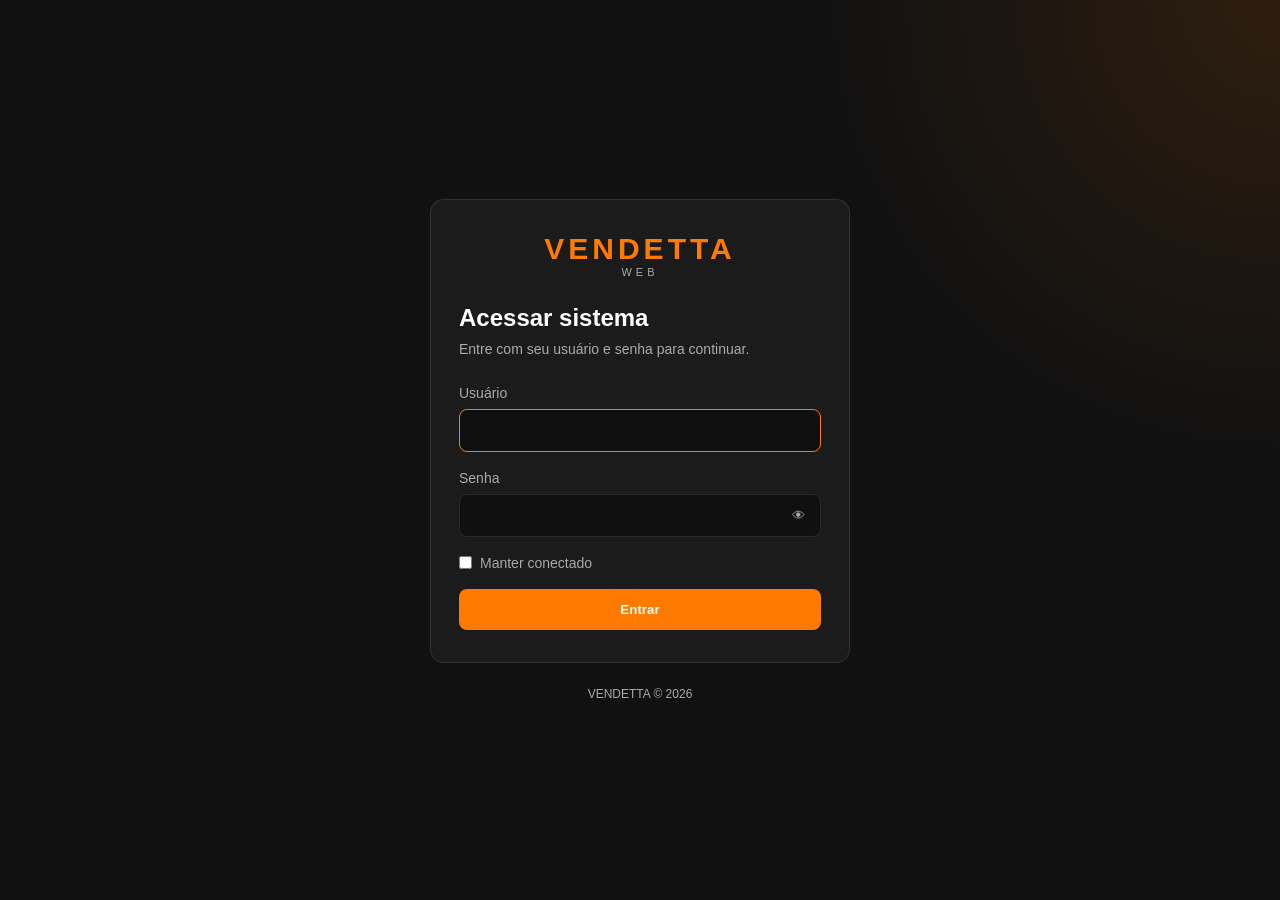
==== index.html @ 4d46f7e5 "Initial commit" ====
<!DOCTYPE html>
<html lang="pt-BR">
<head>
    <meta charset="UTF-8">
    <meta name="viewport" content="width=device-width, initial-scale=1.0">
    <title>Entrar | Vendetta WEB</title>
    <link rel="stylesheet" href="assets/css/base.css">
    <link rel="stylesheet" href="assets/css/components.css">
    <link rel="stylesheet" href="assets/css/login.css">
</head>
<body class="login-page">
    <main class="login-card">
        <div class="logo login-brand">
            <span>VENDETTA</span>
            <small>WEB</small>
        </div>
        <h1>Acessar sistema</h1>
        <p class="login-sub">Entre com seu usuário e senha para continuar.</p>

        <form id="loginForm" novalidate>
            <div class="form-group">
                <label for="usuario">Usuário</label>
                <input type="text" id="usuario" autocomplete="username" autofocus>
            </div>
            <div class="form-group">
                <label for="senha">Senha</label>
                <div class="password-wrap">
                    <input type="password" id="senha" autocomplete="current-password">
                    <button type="button" id="toggleSenha" class="toggle-senha" aria-label="Mostrar senha">👁</button>
                </div>
            </div>
            <label class="login-check">
                <input type="checkbox" id="manterConectado"> Manter conectado
            </label>
            <p id="loginErro" class="login-erro hidden" role="alert"></p>
            <button type="submit" id="btnEntrar" class="btn-primary">Entrar</button>
        </form>
    </main>
    <p class="login-footer">VENDETTA © 2026</p>
    <script src="assets/js/auth.js"></script>
    <script src="assets/js/login.js"></script>
</body>
</html>
---- assets/css/base.css ----
* {
    margin: 0;
    padding: 0;
    box-sizing: border-box;
}

:root {
    --orange: #ff7a00;
    --orange-light: #ff9d3d;
    --black: #111111;
    --black-light: #1b1b1b;
    --white: #ffffff;
    --gray: #aaaaaa;
    --border: rgba(255, 255, 255, 0.10);
}

body {
    min-height: 100vh;
    background: radial-gradient(circle at top right, rgba(255, 122, 0, 0.12), transparent 30%), var(--black);
    color: var(--white);
    font-family: Arial, Helvetica, sans-serif;
}

/* ==========================================
   HEADER
========================================== */

.header {
    padding: 25px;
    text-align: center;
    border-bottom: 1px solid var(--border);
}

.logo {
    display: flex;
    flex-direction: column;
    align-items: center;
}

.logo span {
    color: var(--orange);
    font-size: 30px;
    font-weight: 900;
    letter-spacing: 4px;
}

.logo small {
    color: var(--gray);
    font-size: 11px;
    letter-spacing: 4px;
}

/* ==========================================
   MENU
========================================== */

.menu {
    display: flex;
    justify-content: center;
    gap: 10px;
    padding: 15px;
    background: var(--black-light);
    border-bottom: 1px solid var(--border);
}

.menu-btn {
    border: none;
    background: transparent;
    color: var(--gray);
    padding: 12px 20px;
    border-radius: 8px;
    cursor: pointer;
    font-weight: bold;
    transition: 0.2s;
}

.menu-btn:hover {
    color: var(--white);
    background: rgba(255, 122, 0, 0.08);
}

.menu-btn.active {
    color: var(--white);
    background: var(--orange);
}

/* ==========================================
   CONTAINER
========================================== */

.container {
    width: min(1100px, 92%);
    margin: 40px auto;
}

/* ==========================================
   PÁGINAS
========================================== */

.pagina {
    animation: aparecer 0.25s ease;
}

.hidden {
    display: none !important;
}

@keyframes aparecer {
    from {
        opacity: 0;
        transform: translateY(8px);
    }
    to {
        opacity: 1;
        transform: translateY(0);
    }
}
---- assets/css/components.css ----
/* ==========================================
   HERO
========================================== */

.hero {
    margin-bottom: 30px;
}

.hero h1 {
    font-size: 36px;
    margin-bottom: 10px;
}

.hero p,
.page-title p {
    color: var(--gray);
    line-height: 1.6;
}

/* ==========================================
   PAGE TITLE
========================================== */

.page-title {
    margin-bottom: 30px;
}

.page-title h1 {
    font-size: 34px;
    margin: 8px 0;
}

.result-label {
    color: var(--orange);
    font-size: 12px;
    font-weight: bold;
    letter-spacing: 2px;
}

/* ==========================================
   CARD
========================================== */

.card {
    background: var(--black-light);
    border: 1px solid var(--border);
    border-radius: 14px;
    padding: 25px;
    margin-bottom: 25px;
}

.card h2 {
    margin-bottom: 20px;
}

.subtitle {
    margin: 25px 0 15px;
}

/* ==========================================
   FORM
========================================== */

.form-group {
    margin-bottom: 18px;
}

.form-group label {
    display: block;
    margin-bottom: 8px;
    color: var(--gray);
    font-size: 14px;
}

input,
select {
    width: 100%;
    padding: 13px 15px;
    border-radius: 8px;
    border: 1px solid var(--border);
    background: #101010;
    color: var(--white);
    outline: none;
}

input:focus,
select:focus {
    border-color: var(--orange);
}

/* ==========================================
   BOTÕES
========================================== */

button {
    font-family: inherit;
}

.btn-primary,
.btn-secondary,
.btn-add {
    border: none;
    border-radius: 8px;
    padding: 13px 18px;
    cursor: pointer;
    font-weight: bold;
    transition: 0.2s;
}

.btn-primary {
    width: 100%;
    background: var(--orange);
    color: var(--white);
}

.btn-primary:hover {
    background: var(--orange-light);
    transform: translateY(-1px);
}

.btn-secondary {
    margin-top: 20px;
    background: #2a2a2a;
    color: var(--white);
}

.btn-secondary:hover {
    background: #333;
}

.btn-add {
    background: rgba(255, 122, 0, 0.12);
    color: var(--orange);
    border: 1px solid rgba(255, 122, 0, 0.3);
    margin-bottom: 15px;
}

.btn-add:hover {
    background: rgba(255, 122, 0, 0.2);
}

.save-btn {
    margin-top: 5px;
}
---- assets/css/login.css ----
/* ==========================================
   LOGIN
========================================== */
.login-page {
    display: flex;
    flex-direction: column;
    align-items: center;
    justify-content: center;
    gap: 24px;
    padding: 24px;
}

.login-card {
    width: min(420px, 100%);
    background: var(--black-light);
    border: 1px solid var(--border);
    border-radius: 14px;
    padding: 32px 28px;
    animation: aparecer 0.25s ease;
}

.login-card.erro { animation: tremer 0.3s; }

@keyframes tremer {
    25% { transform: translateX(-6px); }
    75% { transform: translateX(6px); }
}

.login-brand { margin-bottom: 26px; }
.login-card h1 { font-size: 24px; margin-bottom: 6px; }

.login-sub {
    color: var(--gray);
    font-size: 14px;
    line-height: 1.6;
    margin-bottom: 24px;
}

.password-wrap { position: relative; }
.password-wrap input { padding-right: 48px; }

.toggle-senha {
    position: absolute;
    top: 0;
    right: 0;
    width: 46px;
    height: 100%;
    border: none;
    background: transparent;
    color: var(--gray);
    cursor: pointer;
}

.toggle-senha:hover { color: var(--white); }

.login-check {
    display: flex;
    align-items: center;
    gap: 8px;
    margin-bottom: 18px;
    color: var(--gray);
    font-size: 14px;
    cursor: pointer;
}

.login-check input { width: auto; accent-color: var(--orange); }

.login-erro {
    margin-bottom: 18px;
    padding: 10px 12px;
    border: 1px solid rgba(255, 80, 80, 0.35);
    border-radius: 8px;
    background: rgba(255, 80, 80, 0.1);
    color: #ff7777;
    font-size: 14px;
}

.login-card .btn-primary:disabled {
    opacity: 0.6;
    cursor: not-allowed;
    transform: none;
}

.login-footer { color: var(--gray); font-size: 12px; }
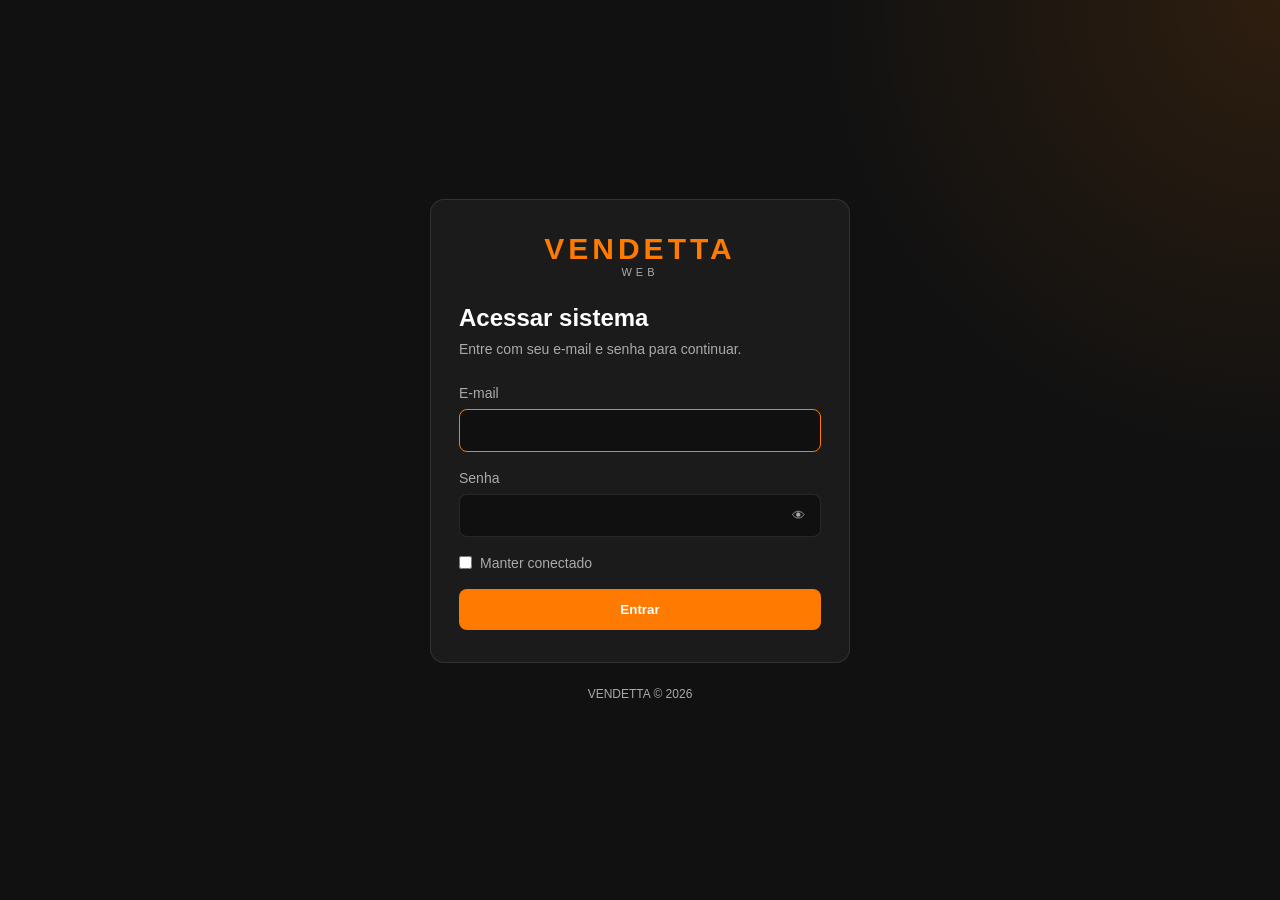
==== commit 3deeac7c: "correções login" ====
--- a/index.html
+++ b/index.html
@@ -3,6 +3,7 @@
 <head>
     <meta charset="UTF-8">
     <meta name="viewport" content="width=device-width, initial-scale=1.0">
+    <link rel="icon" href="data:image/svg+xml,%3Csvg xmlns=%27http://www.w3.org/2000/svg%27 viewBox=%270 0 64 64%27%3E%3Crect width=%2764%27 height=%2764%27 rx=%2714%27 fill=%27%23111%27/%3E%3Ctext x=%2732%27 y=%2748%27 font-family=%27Arial%27 font-size=%2744%27 font-weight=%27bold%27 text-anchor=%27middle%27 fill=%27%23ff7a00%27%3EV%3C/text%3E%3C/svg%3E">
     <title>Entrar | Vendetta WEB</title>
     <link rel="stylesheet" href="assets/css/base.css">
     <link rel="stylesheet" href="assets/css/components.css">
@@ -15,12 +16,12 @@
             <small>WEB</small>
         </div>
         <h1>Acessar sistema</h1>
-        <p class="login-sub">Entre com seu usuário e senha para continuar.</p>
+        <p class="login-sub">Entre com seu e-mail e senha para continuar.</p>
 
         <form id="loginForm" novalidate>
             <div class="form-group">
-                <label for="usuario">Usuário</label>
-                <input type="text" id="usuario" autocomplete="username" autofocus>
+                <label for="email">E-mail</label>
+                <input type="email" id="email" autocomplete="username" autofocus>
             </div>
             <div class="form-group">
                 <label for="senha">Senha</label>
@@ -37,6 +38,7 @@
         </form>
     </main>
     <p class="login-footer">VENDETTA © 2026</p>
+    <script src="assets/js/config.js"></script>
     <script src="assets/js/auth.js"></script>
     <script src="assets/js/login.js"></script>
 </body>
--- a/assets/css/components.css
+++ b/assets/css/components.css
@@ -142,3 +142,76 @@
 .save-btn {
     margin-top: 5px;
 }
+
+/* ==========================================
+   AVISOS
+========================================== */
+.aviso-app {
+    display: flex;
+    align-items: center;
+    justify-content: space-between;
+    gap: 20px;
+    margin-bottom: 24px;
+    padding: 18px 20px;
+    border: 1px solid rgba(255, 122, 0, 0.35);
+    border-radius: 12px;
+    background: rgba(255, 122, 0, 0.08);
+}
+
+.aviso-app strong {
+    color: var(--orange);
+}
+
+.aviso-app p {
+    margin-top: 6px;
+    color: var(--gray);
+    font-size: 14px;
+    line-height: 1.5;
+}
+
+.aviso-app-acoes {
+    display: flex;
+    flex-shrink: 0;
+    gap: 10px;
+}
+
+.aviso-app-acoes button {
+    width: auto;
+    margin-top: 0;
+    white-space: nowrap;
+}
+
+.aviso-lista {
+    margin-bottom: 20px;
+    padding: 18px 20px;
+    border: 1px solid var(--border);
+    border-radius: 12px;
+    background: var(--black-light);
+    color: var(--gray);
+    font-size: 14px;
+    text-align: center;
+}
+
+.aviso-lista.erro {
+    border-color: rgba(255, 80, 80, 0.35);
+    background: rgba(255, 80, 80, 0.08);
+    color: #ff7777;
+}
+
+.aviso-lista button {
+    display: block;
+    width: auto;
+    margin: 12px auto 0;
+    padding: 9px 16px;
+}
+
+@media (max-width: 700px) {
+    .aviso-app {
+        flex-direction: column;
+        align-items: stretch;
+    }
+
+    .aviso-app-acoes {
+        flex-direction: column;
+    }
+}
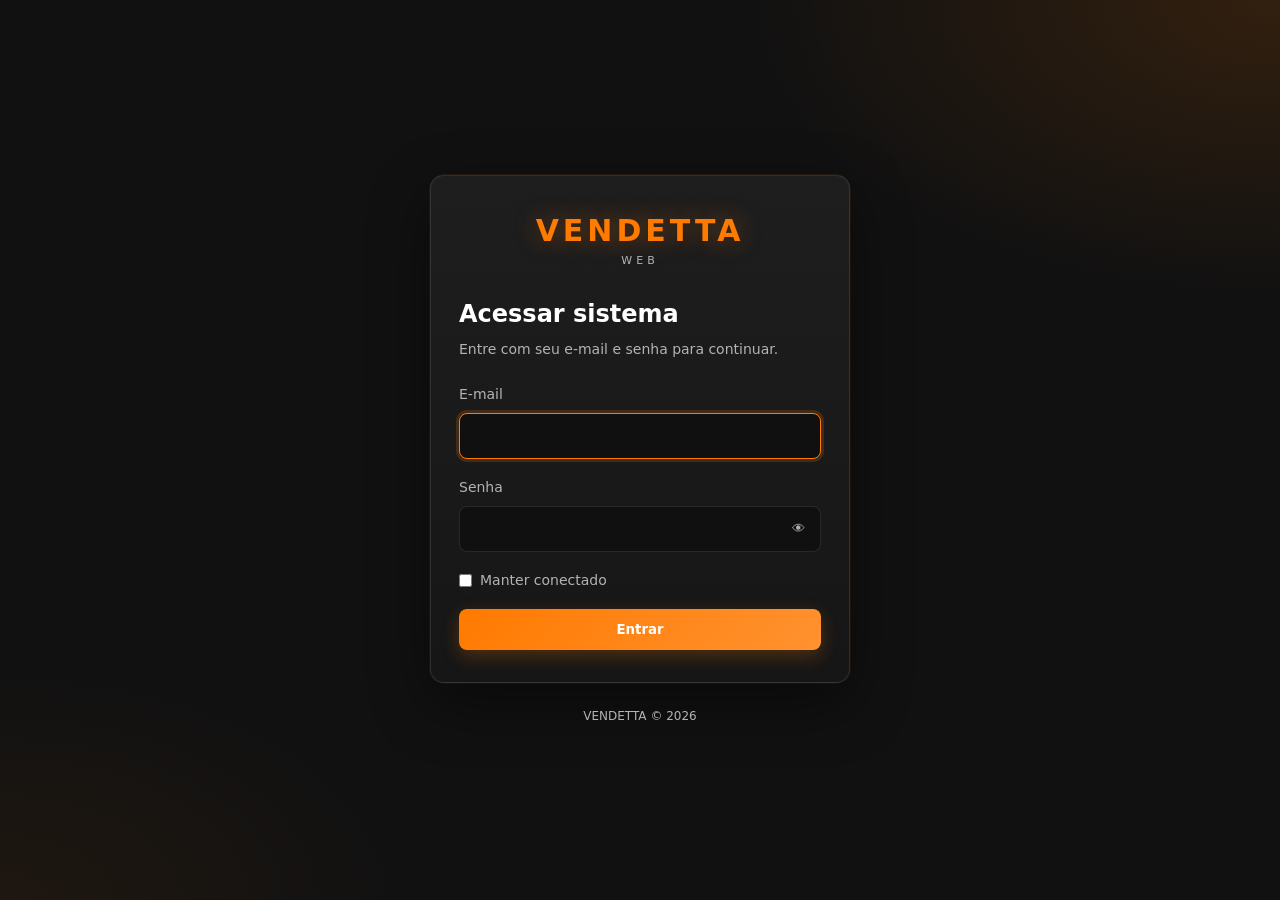
==== commit 8e76eba3: "melhorias da interface" ====
--- a/index.html
+++ b/index.html
@@ -1,45 +1,76 @@
 <!DOCTYPE html>
 <html lang="pt-BR">
+
 <head>
     <meta charset="UTF-8">
-    <meta name="viewport" content="width=device-width, initial-scale=1.0">
-    <link rel="icon" href="data:image/svg+xml,%3Csvg xmlns=%27http://www.w3.org/2000/svg%27 viewBox=%270 0 64 64%27%3E%3Crect width=%2764%27 height=%2764%27 rx=%2714%27 fill=%27%23111%27/%3E%3Ctext x=%2732%27 y=%2748%27 font-family=%27Arial%27 font-size=%2744%27 font-weight=%27bold%27 text-anchor=%27middle%27 fill=%27%23ff7a00%27%3EV%3C/text%3E%3C/svg%3E">
+    <meta name="viewport" content="width=device-width, initial-scale=1.0, viewport-fit=cover">
+    <meta name="theme-color" content="#111111">
+    <meta name="robots" content="noindex">
+    <link rel="icon"
+        href="data:image/svg+xml,%3Csvg xmlns=%27http://www.w3.org/2000/svg%27 viewBox=%270 0 64 64%27%3E%3Crect width=%2764%27 height=%2764%27 rx=%2714%27 fill=%27%23111%27/%3E%3Ctext x=%2732%27 y=%2748%27 font-family=%27Arial%27 font-size=%2744%27 font-weight=%27bold%27 text-anchor=%27middle%27 fill=%27%23ff7a00%27%3EV%3C/text%3E%3C/svg%3E">
     <title>Entrar | Vendetta WEB</title>
     <link rel="stylesheet" href="assets/css/base.css">
     <link rel="stylesheet" href="assets/css/components.css">
     <link rel="stylesheet" href="assets/css/login.css">
+    <link rel="stylesheet" href="assets/css/melhorias.css">
 </head>
+
 <body class="login-page">
+
     <main class="login-card">
+
         <div class="logo login-brand">
+
             <span>VENDETTA</span>
             <small>WEB</small>
+
         </div>
+
         <h1>Acessar sistema</h1>
         <p class="login-sub">Entre com seu e-mail e senha para continuar.</p>
 
         <form id="loginForm" novalidate>
+
             <div class="form-group">
+
                 <label for="email">E-mail</label>
                 <input type="email" id="email" autocomplete="username" autofocus>
+
             </div>
+
             <div class="form-group">
+
                 <label for="senha">Senha</label>
+
                 <div class="password-wrap">
+
                     <input type="password" id="senha" autocomplete="current-password">
                     <button type="button" id="toggleSenha" class="toggle-senha" aria-label="Mostrar senha">👁</button>
+
                 </div>
+
             </div>
+
             <label class="login-check">
+
                 <input type="checkbox" id="manterConectado"> Manter conectado
+
             </label>
+
             <p id="loginErro" class="login-erro hidden" role="alert"></p>
             <button type="submit" id="btnEntrar" class="btn-primary">Entrar</button>
+
         </form>
+
     </main>
+
     <p class="login-footer">VENDETTA © 2026</p>
+
+
     <script src="assets/js/config.js"></script>
     <script src="assets/js/auth.js"></script>
     <script src="assets/js/login.js"></script>
+    
 </body>
-</html>
+
+</html>
--- a/assets/css/components.css
+++ b/assets/css/components.css
@@ -215,3 +215,12 @@
         flex-direction: column;
     }
 }
+
+/* ==========================================
+   CONTA SOMENTE LEITURA
+   (a classe é aplicada no <body> pelo api.js)
+========================================== */
+.somente-leitura .so-editor {
+    display: none !important;
+}
+
--- a/assets/css/melhorias.css
+++ b/assets/css/melhorias.css
@@ -0,0 +1,97 @@
+/* melhorias.css - visual, interação e responsividade (carregar por último) */
+:root{--orange-glow:rgba(255,122,0,.35);--radius:14px;--ease:cubic-bezier(.2,.8,.2,1);--gray:#b3b3b3}
+html{scroll-behavior:smooth;-webkit-text-size-adjust:100%}
+*{scrollbar-width:thin;scrollbar-color:#3a3a3a transparent}
+body{background:radial-gradient(900px 500px at 100% 0%,rgba(255,122,0,.14),transparent 60%),radial-gradient(700px 400px at 0% 100%,rgba(255,122,0,.06),transparent 60%),var(--black);background-attachment:fixed;font-family:system-ui,-apple-system,"Segoe UI",Roboto,Arial,sans-serif;line-height:1.5}
+::selection{background:var(--orange);color:#111}
+:focus-visible{outline:2px solid var(--orange);outline-offset:2px}
+input,select,textarea{font-size:16px;transition:border-color .2s,box-shadow .2s}
+input:focus-visible,select:focus-visible,textarea:focus-visible{outline:none}
+input:focus,select:focus,textarea:focus{border-color:var(--orange);box-shadow:0 0 0 3px rgba(255,122,0,.18)}
+select{cursor:pointer}
+button{-webkit-tap-highlight-color:transparent}
+img{max-width:100%}
+
+/* evita botões de edição piscando para quem só visualiza */
+.perfil-carregando .so-editor{visibility:hidden}
+
+/* cards e títulos */
+.card{background:linear-gradient(180deg,#1d1d1d,#171717);border-radius:var(--radius);box-shadow:0 1px 0 rgba(255,255,255,.04) inset,0 10px 30px rgba(0,0,0,.25)}
+.page-title h1{letter-spacing:-.5px}
+.page-title h1::after{content:"";display:block;width:48px;height:3px;margin-top:10px;border-radius:3px;background:linear-gradient(90deg,var(--orange),transparent)}
+
+/* botões */
+.btn-primary,#pagina-encomendas .btn-primary{background:linear-gradient(135deg,var(--orange),#ff9230);box-shadow:0 6px 18px rgba(255,122,0,.25)}
+.btn-primary:hover,#pagina-encomendas .btn-primary:hover{background:linear-gradient(135deg,#ff8a1f,var(--orange-light));box-shadow:0 8px 24px var(--orange-glow)}
+.btn-primary:active,.btn-secondary:active,.menu-btn:active,.chip:active{transform:scale(.97)}
+
+/* sidebar */
+.sidebar{background:linear-gradient(180deg,#1a1a1a,#131313);height:100vh;height:100dvh}
+.sidebar .menu-btn{transition:background .2s,color .2s,transform .2s,padding .2s}
+.sidebar .menu-btn:hover{padding-left:18px}
+.sidebar .menu-btn.active{background:linear-gradient(90deg,var(--orange),rgba(255,122,0,.7));box-shadow:0 6px 18px rgba(255,122,0,.22)}
+
+/* crafts / encomendas */
+.craft-card,.encomenda-card,#pagina-encomendas .encomenda-card{transition:transform .25s var(--ease),border-color .25s,box-shadow .25s}
+.craft-card:hover{transform:translateY(-4px);box-shadow:0 14px 30px rgba(0,0,0,.35),0 0 0 1px rgba(255,122,0,.35)}
+.craft-card:active{transform:translateY(-1px)}
+.craft-dica,.encomenda-id,.horario-base,.perimetro-viewer-header small{color:#9a9a9a}
+.crafts-filtros{grid-template-columns:1fr}
+.crafts-filtros .form-group:nth-child(2){display:none}
+.crafts-grid,.encomendas-grid{grid-template-columns:repeat(auto-fill,minmax(min(100%,300px),1fr))}
+.craft-materiais li span{min-width:0;overflow-wrap:anywhere}
+@media(min-width:381px){.encomenda-actions,#pagina-encomendas .encomenda-actions{grid-template-columns:repeat(3,1fr)}}
+@media(min-width:769px){#pagina-encomendas .encomendas-grid{grid-template-columns:repeat(2,minmax(0,1fr))}}
+#pagina-encomendas .stat-card{cursor:pointer;transition:transform .2s,border-color .2s,box-shadow .2s}
+#pagina-encomendas .stat-card:hover{border-color:rgba(255,122,0,.5);transform:translateY(-2px)}
+#pagina-encomendas .stat-card.ativo{border-color:var(--orange);box-shadow:0 0 0 1px var(--orange) inset}
+
+/* chips */
+.chips{display:flex;gap:8px;flex-wrap:wrap;margin:0 0 18px}
+.chip{flex:none;padding:8px 14px;border:1px solid var(--border);border-radius:999px;background:#1b1b1b;color:var(--gray);font-size:13px;font-weight:600;cursor:pointer;transition:.2s}
+.chip:hover{border-color:rgba(255,122,0,.5);color:#fff}
+.chip.ativo{background:var(--orange);border-color:var(--orange);color:#111}
+.chip small{margin-left:6px;opacity:.7}
+.craft-copiar{width:auto;margin-top:18px}
+
+/* modais */
+.craft-modal-overlay,#pagina-encomendas .modal-overlay,.perimetro-lightbox{backdrop-filter:blur(6px);animation:fade .2s ease}
+.craft-modal,#pagina-encomendas .modal-card{animation:pop .25s var(--ease)}
+.craft-modal{max-height:90vh;max-height:90dvh}
+@keyframes fade{from{opacity:0}to{opacity:1}}
+@keyframes pop{from{opacity:0;transform:translateY(14px) scale(.97)}to{opacity:1;transform:none}}
+
+/* galeria (perímetros / rotas) */
+.perimetro-lightbox-seta{position:absolute;top:50%;width:46px;height:46px;margin-top:-23px;border:1px solid #444;border-radius:50%;background:rgba(41,41,41,.85);color:#fff;font-size:22px;cursor:pointer}
+.perimetro-lightbox-seta:hover{border-color:var(--orange);color:var(--orange)}
+.perimetro-lightbox-seta.esq{left:14px}.perimetro-lightbox-seta.dir{right:14px}
+
+/* toasts */
+#toasts{position:fixed;left:50%;bottom:calc(20px + env(safe-area-inset-bottom));transform:translateX(-50%);z-index:10000;display:flex;flex-direction:column;gap:10px;width:min(440px,92vw);pointer-events:none}
+.toast{pointer-events:auto;padding:14px 16px;border:1px solid var(--border);border-left:4px solid var(--orange);border-radius:12px;background:#222;box-shadow:0 12px 30px rgba(0,0,0,.5);font-size:14px;animation:pop .25s var(--ease);transition:.25s}
+.toast.erro{border-left-color:#ff5b5b}
+.toast.sai{opacity:0;transform:translateY(8px)}
+
+.horario-grande{text-shadow:0 0 30px rgba(255,122,0,.35)}
+
+/* login */
+.login-page{min-height:100vh;min-height:100dvh}
+.login-card{background:linear-gradient(180deg,#1e1e1e,#161616);box-shadow:0 20px 60px rgba(0,0,0,.45),0 0 0 1px rgba(255,122,0,.08)}
+.login-brand span{text-shadow:0 0 24px rgba(255,122,0,.4)}
+
+/* responsivo */
+@media(max-width:900px){
+  .sidebar{visibility:hidden;transition:transform .25s var(--ease),visibility 0s linear .25s}
+  .sidebar.open{visibility:visible;transition-delay:0s;box-shadow:20px 0 60px rgba(0,0,0,.6)}
+  .container{margin:20px auto}
+  .sidebar-toggle{top:calc(12px + env(safe-area-inset-top))}
+  .mobile-header{position:sticky;top:0;z-index:900;padding-top:calc(20px + env(safe-area-inset-top));background:rgba(17,17,17,.85);backdrop-filter:blur(10px)}
+}
+@media(max-width:600px){
+  .page-title h1{font-size:26px}
+  .card{padding:18px}
+  .craft-formula{white-space:normal}
+  .chips{flex-wrap:nowrap;overflow-x:auto;padding-bottom:6px;scrollbar-width:none}
+  .perimetro-lightbox-seta{width:40px;height:40px}
+}
+@media(prefers-reduced-motion:reduce){*,*::before,*::after{animation-duration:.01ms!important;transition-duration:.01ms!important;scroll-behavior:auto!important}}
